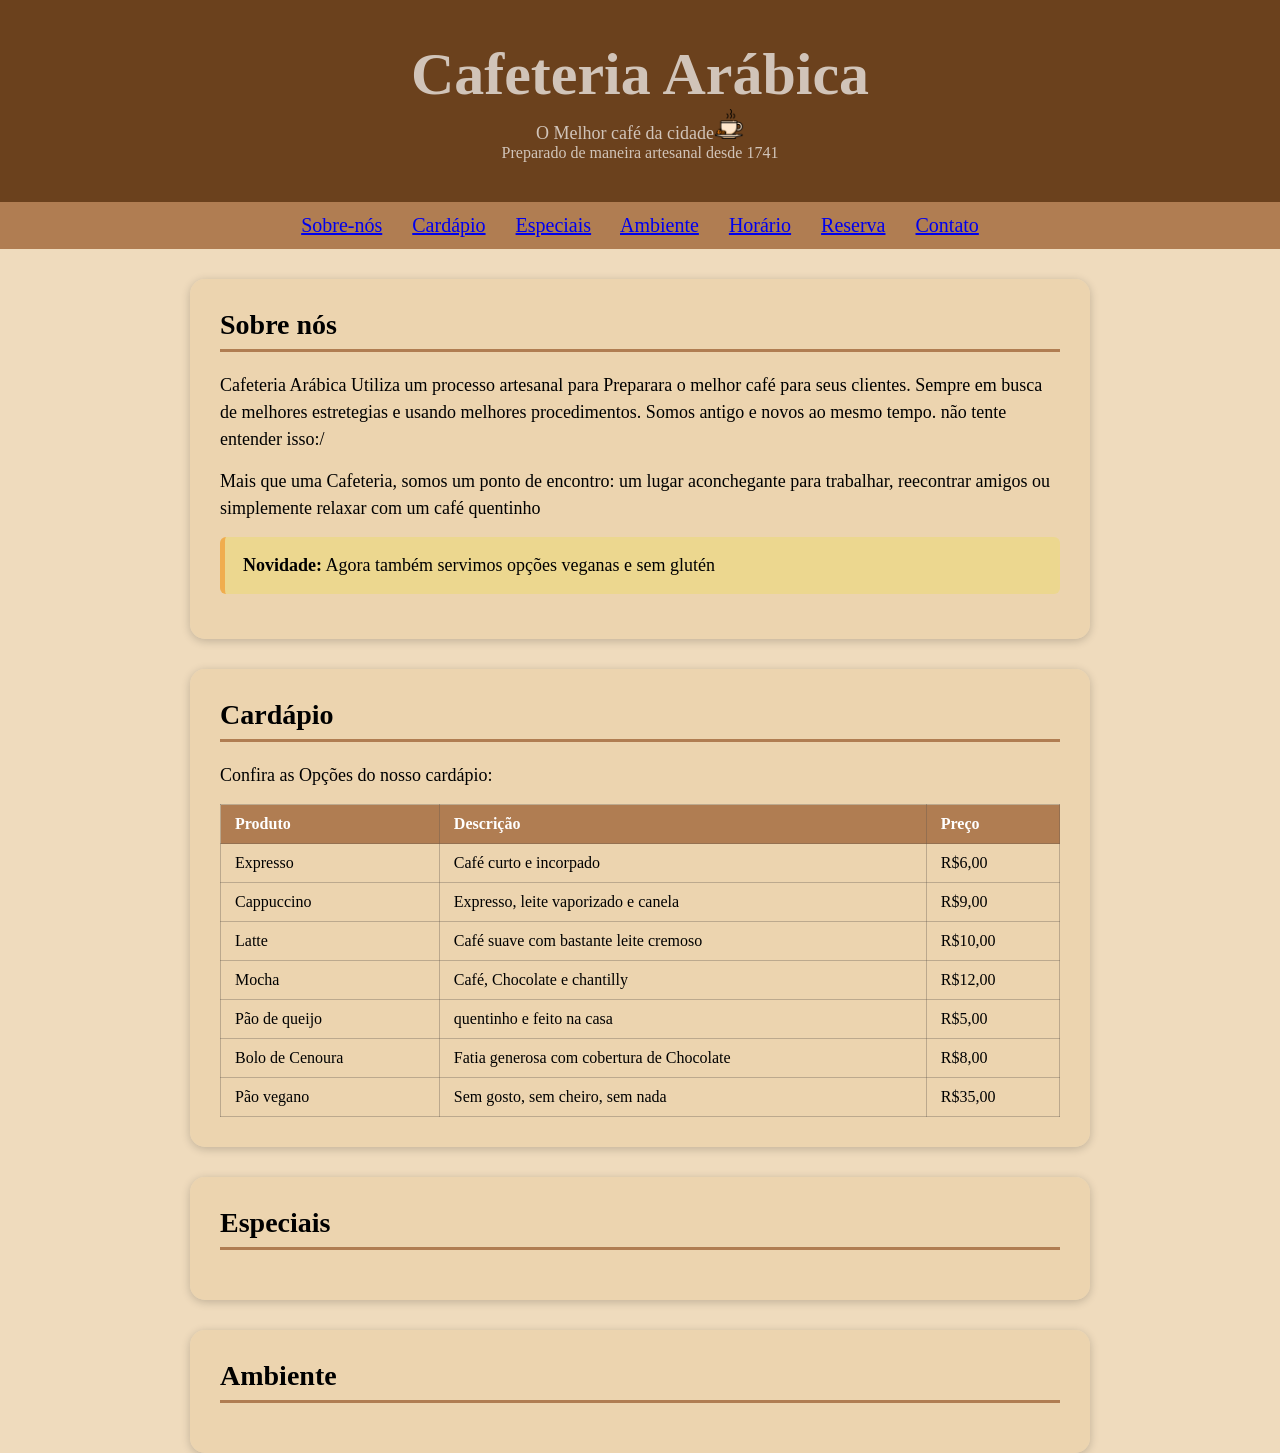
==== index.html @ 6eae6dd7 "19/10 - Sobre nós e cardapio" ====
<!-- Comentario Ctrl+; -->
 <!-- Ctrl + F pesquisa no codigo -->
  <!-- a = Link -->
   <!-- alt+seta meche o codigo -->
    <!-- shift+alt+seta para baixo = duplicar uma linha -->



<!DOCTYPE html>
<html lang="pt-BR">
<head>
    <meta charset="UTF-8">
    <meta name="viewport" content="width=device-width, initial-scale=1.0">
    <title>Aula de HTML e CSS</title>
    <link rel="stylesheet" href="style.css">
    <link rel="stylesheet" href="app.js">
</head>
<body>
    <!-- Parte Superior  -->
     <header>
         <h1>Cafeteria Arábica</h1>
         <p>O Melhor café da cidade<img src="924514.png" alt=""><div></div> Preparado de maneira artesanal desde 1741</p>
     </header>

     



     <nav>
          <a href="#Sobre">Sobre-nós</a>
          <a href="#Cardápio">Cardápio</a>
          <a href="#Especiais">Especiais</a>
          <a href="#Ambiente">Ambiente</a>
          <a href="#">Horário</a>
          <a href="#">Reserva</a>
          <a href="#">Contato</a>
          
     </nav>

     <main>
        <section id="Sobre">
            <h2>Sobre nós</h2>
            <p>
                Cafeteria Arábica Utiliza um processo artesanal para Preparara o melhor café para seus clientes. Sempre em busca de melhores estretegias e usando melhores procedimentos. Somos antigo e novos ao mesmo tempo. não tente entender isso:/
            </p>
            <p>
                Mais que uma Cafeteria, somos um ponto de encontro: um lugar aconchegante para trabalhar, reecontrar amigos ou simplemente relaxar com um café quentinho
            </p>
            <p class="dica">
                <strong>Novidade:</strong>
                 Agora também servimos opções veganas e sem glutén
                </p>
        </section>

        <section id="Cardápio">
            <h2>Cardápio</h2>
            <p>
                Confira as Opções do nosso cardápio:
            </p>
            <table>                         <!-- faz tabela -->
              <thead>                       <!-- cabeçalho -->
                   <tr>                     <!-- linha -->
                    <th>Produto</th>        <!-- coluna do cabeçalho -->
                    <th>Descrição</th>
                    <th>Preço</th>
                   </tr>
              </thead>
              <tbody>
                   <tr>
                       <td>Expresso</td>
                       <td>Café curto e incorpado</td>
                       <td>R$6,00</td>
                </tr>
                   <tr>
                       <td>Cappuccino</td>
                       <td>Expresso, leite vaporizado e canela</td>
                       <td>R$9,00</td>
                </tr>
                   <tr>
                       <td>Latte</td>
                       <td>Café suave com bastante leite cremoso</td>
                       <td>R$10,00</td>
                </tr>
                   <tr>
                       <td>Mocha</td>
                       <td>Café, Chocolate e chantilly</td>
                       <td>R$12,00</td>
                </tr>
                   <tr>
                       <td>Pão de queijo</td>
                       <td>quentinho e feito na casa</td>
                       <td>R$5,00</td>
                </tr>
                   <tr>
                       <td>Bolo de Cenoura</td>
                       <td>Fatia generosa com cobertura de Chocolate</td>
                       <td>R$8,00</td>
                </tr>
                   <tr>
                       <td>Pão vegano</td>
                       <td>Sem gosto, sem cheiro, sem nada</td>
                       <td>R$35,00</td>
                </tr>
              </tbody>
            </table>
        </section>

        <section id="Especiais">
            <h2>Especiais</h2>
        </section>
       
        <section id="Ambiente">
            <h2>Ambiente</h2>
        </section>
        
        <!-- <section>
            <h2>Horário</h2>
        </section>
        
        <section>
            <h2>Reserva</h2>
        </section>

        <section>
            <h2>Contato</h2>
        </section> -->
     </main>


</body>
</html>
---- style.css ----
/* CSS Reset usando o caractere coringa -->* */
* {
    margin: 0px;
    padding: 0px;
}

/* Váriaveis para a paleta de cores */
:root{
    --Cor-Marrom-escuro: #5f320ee8;
    --Cor-Marrom-claro: #b07d52;
    --Cor-Vinho: brown;
    --Cor-Cinza:#ffffffb0;
    --Cor-fundo-pagina:#ebd3adcb;
    --Cor-Branco:#ffffff;
    --Cor-Branco-secao:#ffffff;
    --Cor-sombra: rgba(0, 0, 0, 0.2);
    --Cor-Fundo-dica: #ecd78f;
    --Cor-Borda-dica: #f0ad4e;
    --Cor-borda-tabela: #5e574e57;
    
}



/* Regra de Formatação */
body{
    font-family: Bree Serif; 
    /* fonte do texto */
    background-color: var(--Cor-fundo-pagina)
}
header{
    background-color: var(--Cor-Marrom-escuro);
    /* Cor do fundo */
    color: var(--Cor-Cinza);
    /* Cor da Letra */
    text-align: center;
    /* Alinhar o Texto */
    padding: 40px 0px;
    /* Margem interna: topo direita, baixo esquerda */
}
h1{
   font-size: 60px;
   /* tamanho da letra */
}
p{
    font-size: 18px;
    /* tamanho da letra */
}
img{
    width: 30px; ;
    
}
nav{
    background-color: var(--Cor-Marrom-claro);
    
    /* margin-top: 1px;
    margin-left: 30px; */
    /* margin: 1px 30px 0px 30px;  */
    /* top right botton left */
    text-align: center;
    padding: 12px;
    font-size: 20px;

    word-spacing: 25px;
    /* da espaço entre as palavras */
}

main{
    width: 900px;           /* Largura de um bloco(tag) */
    margin: 0px auto;
}


section{
    font-family: Bree Serif; 
    margin-top: 30px;
    background-color: var(--Cor-fundo-pagina);
    padding: 30px;
    box-shadow: 0px 2px 10px var(--Cor-sombra);
     /*
    box shadow:
    deslocamento horizontal
    deslocamneto vertical
    desfoque
    */
    border-radius: 15px;
    /* borda arredondada */
   
}

section h2{
 /* background-color:var(--Cor-Marrom-claro) ; */
border-bottom: 3px solid var(--Cor-Marrom-claro);  /* isso faz uma borda */
margin-bottom: 20px;
font-size: 28px;
padding-bottom: 8px;
}

section p{
    margin-bottom: 15px;  /* distacia das linhas */
    line-height: 150%;   /* distacia das linhas dentro do Paragrafo */
   
}

 

/* Criar uma Classe em CSS */
.dica{
  background-color: var(--Cor-Fundo-dica);
  border-left: 5px solid var(--Cor-Borda-dica);
  padding: 15px 18px;
  border-radius: 6px;
}

/* formatação da tabela */
table{
    width: 100%;
    border-collapse: collapse;     /* Junta as bordas dos quadrados na tabela */
    
}
th, td{
    border: 1px solid var(--Cor-borda-tabela);
    padding: 10px 14px;
    text-align: left;
}
th{
    background-color: var(--Cor-Marrom-claro);
    color: var(--Cor-Branco-secao);
}


/*
Font-family - propriedade
Arial, Helvetica, sans-serif - valor da propriedade
*/
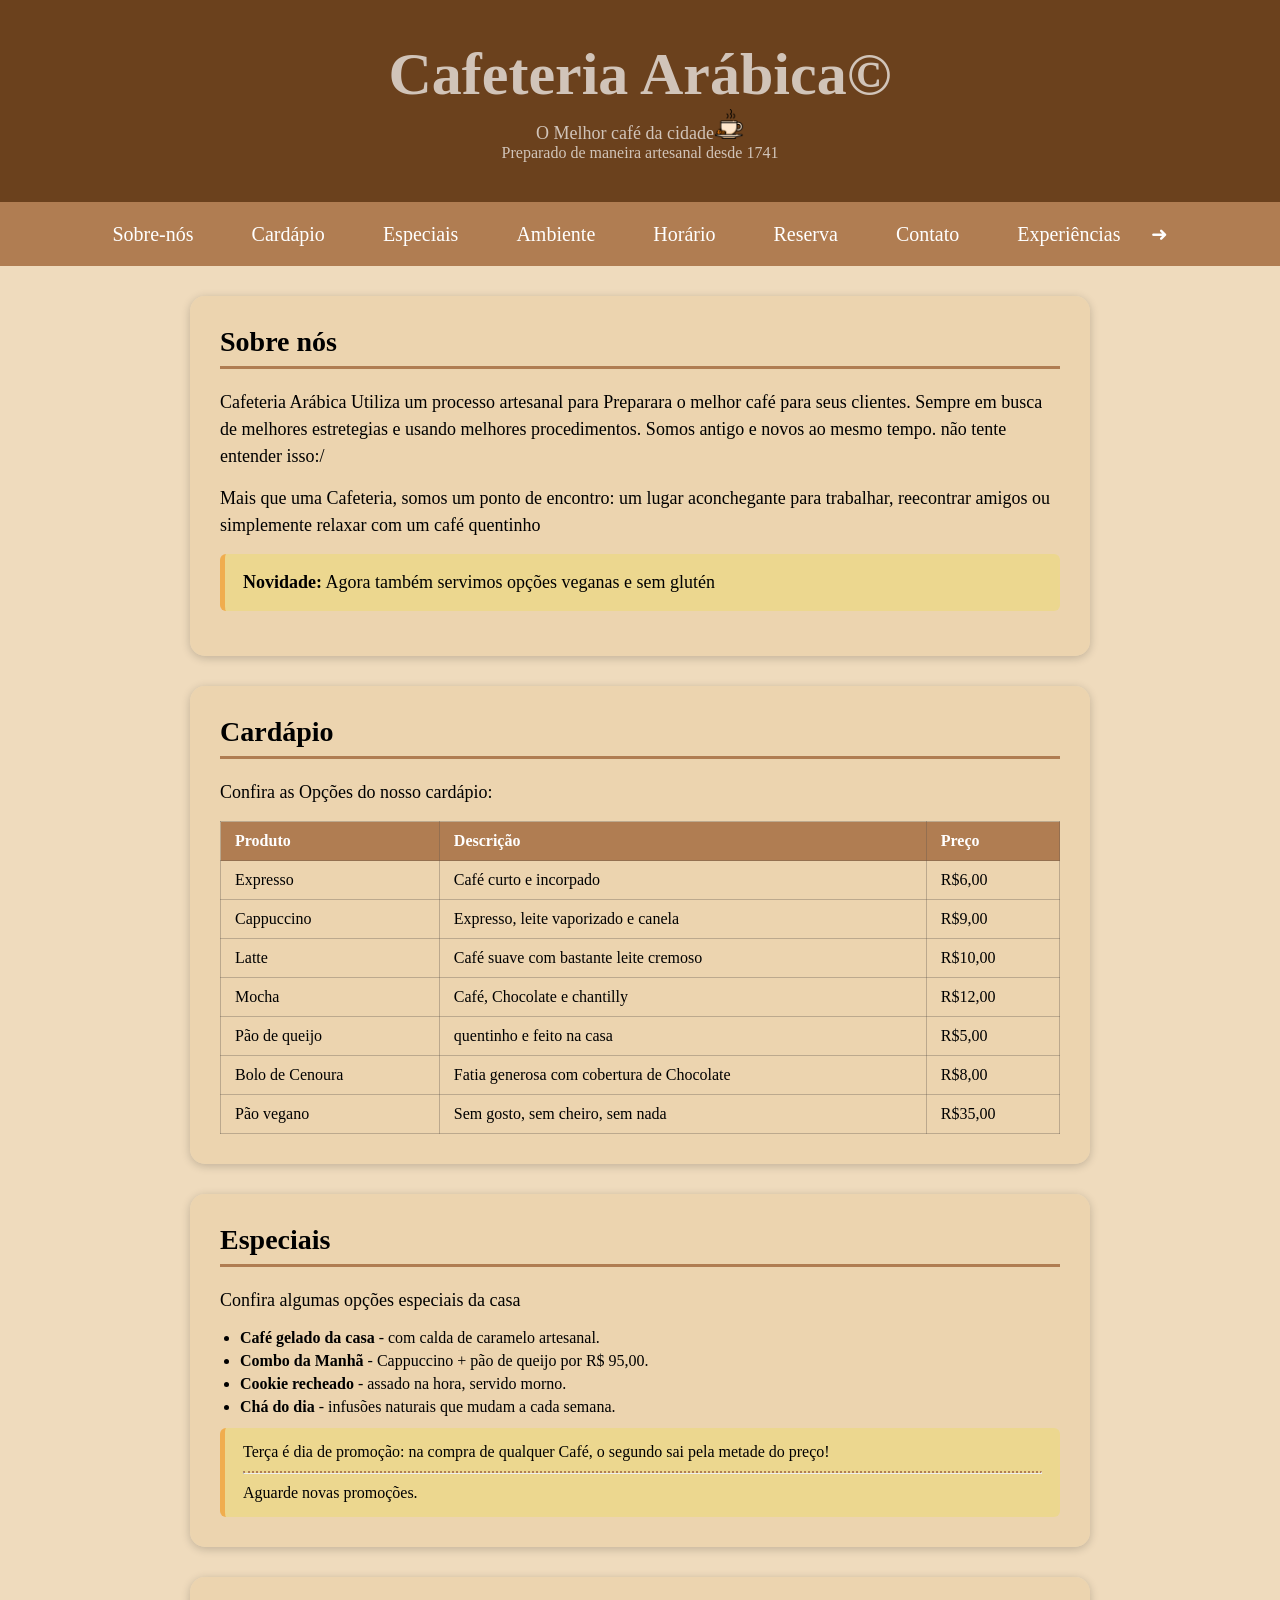
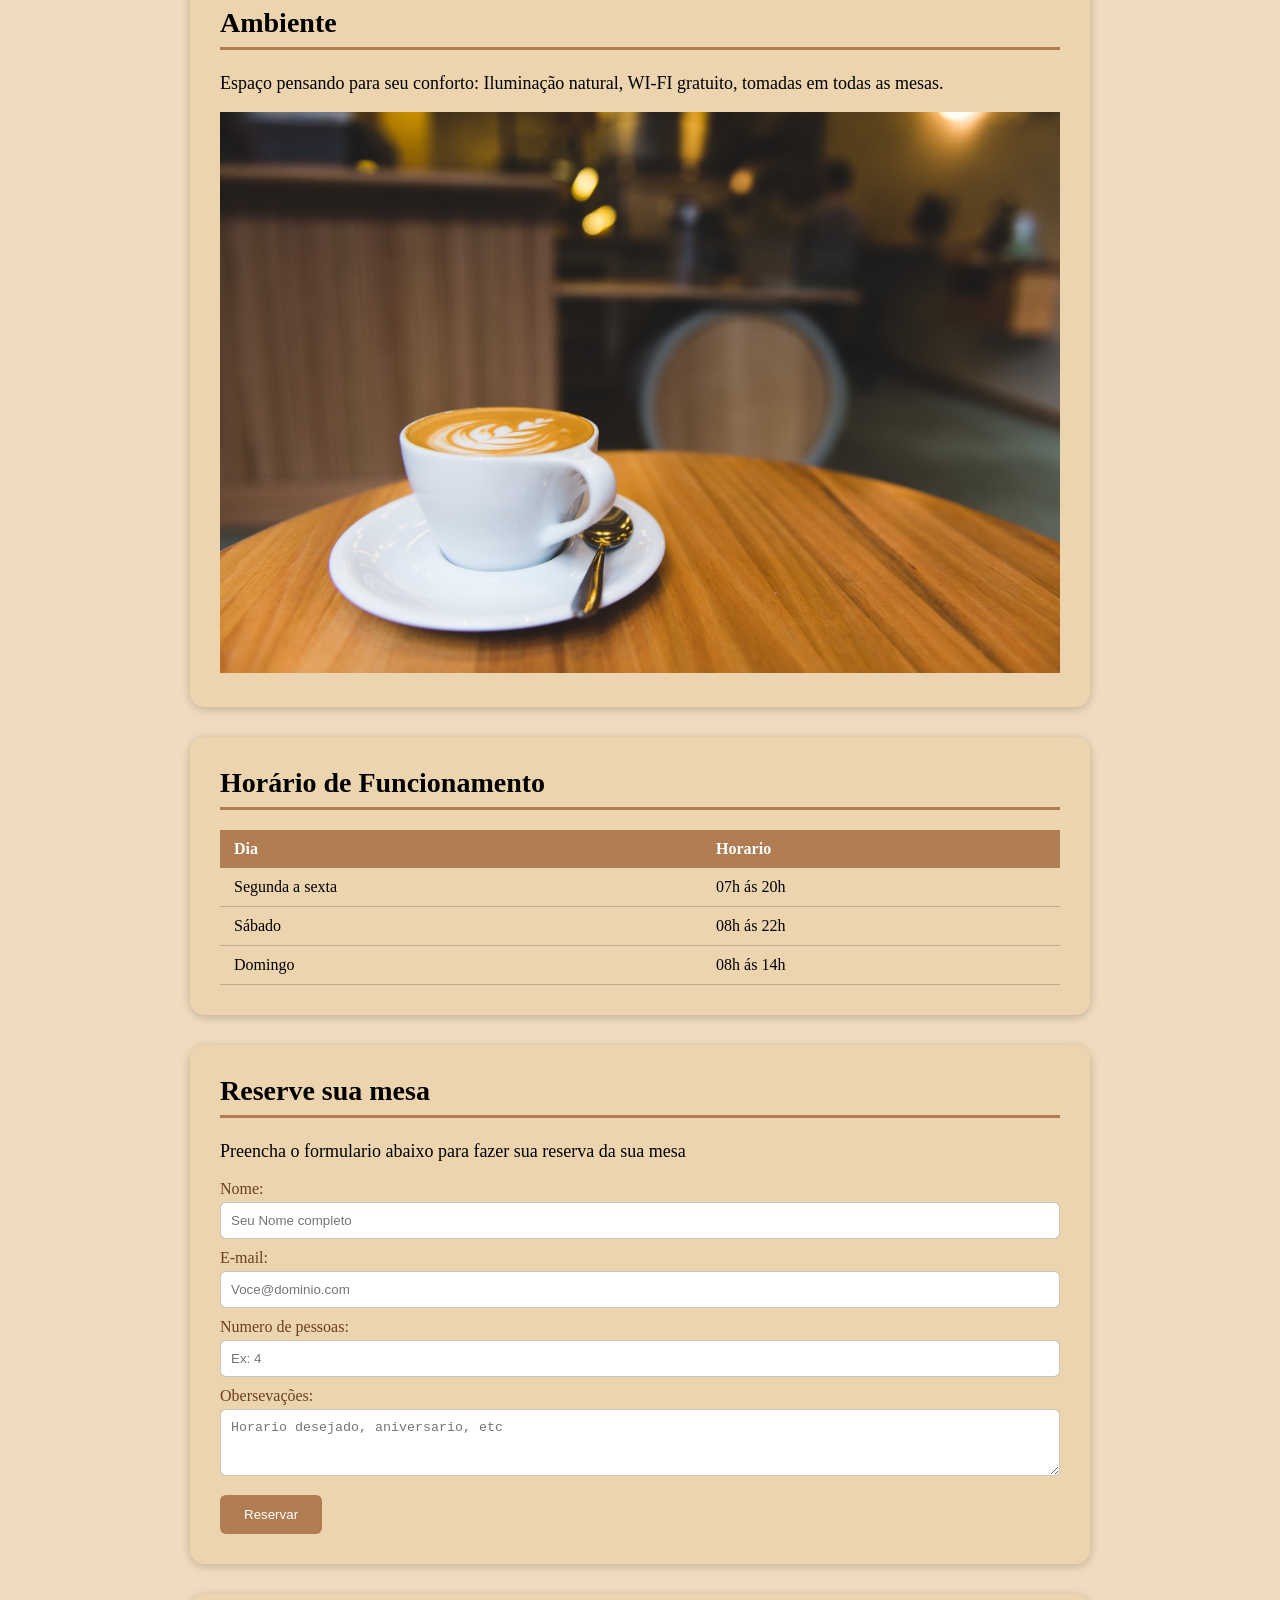
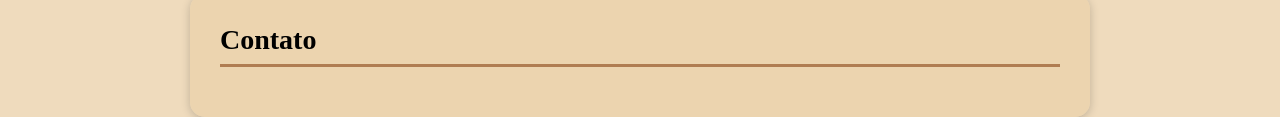
==== commit 1aeb7540: "13/11" ====
--- a/index.html
+++ b/index.html
@@ -3,6 +3,7 @@
   <!-- a = Link -->
    <!-- alt+seta meche o codigo -->
     <!-- shift+alt+seta para baixo = duplicar uma linha -->
+     <!-- alt+z quenra a linha automaticamnete sem precisar ficar mexendo a barra -->
 
 
 
@@ -14,12 +15,14 @@
     <title>Aula de HTML e CSS</title>
     <link rel="stylesheet" href="style.css">
     <link rel="stylesheet" href="app.js">
+    <link rel="stylesheet" href="Imagem/">
+    
 </head>
 <body>
     <!-- Parte Superior  -->
-     <header>
-         <h1>Cafeteria Arábica</h1>
-         <p>O Melhor café da cidade<img src="924514.png" alt=""><div></div> Preparado de maneira artesanal desde 1741</p>
+     <header class="topo-animado">
+         <h1>Cafeteria Arábica&copy;</h1>
+         <p>O Melhor café da cidade<img src="Imagem/924514.png" alt="ima"><div></div> Preparado de maneira artesanal desde 1741</p>
      </header>
 
      
@@ -31,9 +34,12 @@
           <a href="#Cardápio">Cardápio</a>
           <a href="#Especiais">Especiais</a>
           <a href="#Ambiente">Ambiente</a>
-          <a href="#">Horário</a>
-          <a href="#">Reserva</a>
-          <a href="#">Contato</a>
+          <a href="#Horario">Horário</a>
+          <a href="#Reserva">Reserva</a>
+          <a href="#Contato">Contato</a>
+          <a href="avancado.html">Experiências &#10140;</a>
+
+          <!-- esta é a parte que faz o roda-pé funcionar com os atalhos -->
           
      </nav>
 
@@ -107,24 +113,89 @@
 
         <section id="Especiais">
             <h2>Especiais</h2>
+
+            <p>Confira algumas opções especiais da casa</p>
+
+            <ul>
+
+                <li><strong>Café gelado da casa</strong> - com calda de caramelo artesanal.</li>
+                <li><strong>Combo da Manhã</strong> - Cappuccino + pão de queijo por R$ 95,00.</li>
+                <li><strong>Cookie recheado</strong> - assado na hora, servido morno.</li>
+                <li><strong>Chá do dia</strong> - infusões naturais que mudam a cada semana.</li>
+
+            </ul>
+            <div class="dica">
+                 Terça é dia de promoção: na compra de qualquer Café,
+                  o segundo sai pela metade do preço!
+                  <hr>
+                  Aguarde novas promoções.
+            </div>
         </section>
        
         <section id="Ambiente">
             <h2>Ambiente</h2>
-        </section>
+            <p>Espaço pensando para seu conforto: Iluminação natural, WI-FI gratuito, 
+                tomadas em todas as mesas.
+            </p>
+            <img class="img" src="Imagem/table-cafe-coffee-texture-restaurant-bar-719306-pxhere.com.jpg" alt="Xícara de café em uma mesa">
+        </section>
+
+       
         
-        <!-- <section>
-            <h2>Horário</h2>
+        <section id="Horario">
+            <h2>Horário de Funcionamento</h2>
+            <table class="horario-funcionamento">
+                <thead>
+                   <tr>
+                    <th>Dia</th>
+                    <th>Horario</th>
+                   </tr>
+                </thead>
+                <tbody>
+                    <tr>
+                        <td>Segunda a sexta</td>
+                        <td>07h ás 20h</td>
+                    </tr>
+                    <tr>
+                        <td>Sábado</td>
+                        <td>08h ás 22h</td>
+                    </tr>
+                    <tr>
+                        <td>Domingo</td>
+                        <td>08h ás 14h</td>
+                    </tr>
+                </tbody>
+            </table>
         </section>
         
-        <section>
-            <h2>Reserva</h2>
-        </section>
-
-        <section>
+        <section id="Reserva">
+            <h2>Reserve sua mesa</h2>
+            <p>Preencha o formulario abaixo para fazer sua reserva da sua mesa</p>
+
+            <form action="">
+                 <label for="Nome">Nome:</label>
+                 <input type="text" id="Nome" placeholder="Seu Nome completo">
+                
+                 <label for="Email">E-mail:</label>
+                 <input type="email" id="email" placeholder="Voce@dominio.com">
+                
+                 <label for="pessoas">Numero de pessoas:</label>
+                 <input type="number" id="pessoas" placeholder="Ex: 4">
+                
+                 <label for="obs">Obersevações:</label>
+                 <textarea  id="obs" rows="3" placeholder="Horario desejado, aniversario, etc"></textarea>
+
+                 <button type="submit">Reservar</button>
+
+            </form>
+        </section>
+
+        <section id="Contato">
             <h2>Contato</h2>
-        </section> -->
+        </section>
      </main>
+
+     
 
 
 </body>
--- a/style.css
+++ b/style.css
@@ -1,8 +1,13 @@
 
-/* CSS Reset usando o caractere coringa -->* */
+/* CSS Reset usando o caractere coringa -->*<-- */
 * {
     margin: 0px;
     padding: 0px;
+    box-sizing:border-box;
+    /* 
+    Content box: soma todos os espaços e expande
+    border-box: soma todos os espaços e reduz (conteudo + espaços)
+    */
 }
 
 /* Váriaveis para a paleta de cores */
@@ -10,7 +15,7 @@
     --Cor-Marrom-escuro: #5f320ee8;
     --Cor-Marrom-claro: #b07d52;
     --Cor-Vinho: brown;
-    --Cor-Cinza:#ffffffb0;
+    --Cor-Cinza: #ffffffb0;
     --Cor-fundo-pagina:#ebd3adcb;
     --Cor-Branco:#ffffff;
     --Cor-Branco-secao:#ffffff;
@@ -18,7 +23,9 @@
     --Cor-Fundo-dica: #ecd78f;
     --Cor-Borda-dica: #f0ad4e;
     --Cor-borda-tabela: #5e574e57;
-    
+    --Cor-texto: #333333;
+    --Cor-texto-creme: #e6d7c3;
+    --Cor-marrom-hover: #935f3a;
 }
 
 
@@ -26,6 +33,15 @@
 /* Regra de Formatação */
 body{
     font-family: Bree Serif; 
+
+    /*
+Font-family - propriedade
+Arial, Helvetica, sans-serif - valor da propriedade
+*/
+
+
+
+
     /* fonte do texto */
     background-color: var(--Cor-fundo-pagina)
 }
@@ -59,11 +75,23 @@
     /* margin: 1px 30px 0px 30px;  */
     /* top right botton left */
     text-align: center;
-    padding: 12px;
+    padding: 20px 12px;
     font-size: 20px;
 
     word-spacing: 25px;
     /* da espaço entre as palavras */
+}
+
+nav a{
+   color: var(--Cor-Branco);
+   text-decoration: none;
+   padding: 8px 14px;
+   border-radius: 6px;
+}
+
+nav a:hover{
+     background-color: var(--Cor-marrom-hover);
+     /* quando passar o mouse no link */
 }
 
 main{
@@ -103,6 +131,21 @@
    
 }
 
+section ul, section ol{
+    margin-left: 20px;
+    margin-bottom: 12px;
+}
+
+section li{
+    margin-bottom: 5px;
+    font-weight: 400;
+}
+
+section hr{
+    border-top: 2px dotted var(--Cor-Marrom-claro);
+    margin: 10px 0px;
+}
+
  
 
 /* Criar uma Classe em CSS */
@@ -129,10 +172,52 @@
     color: var(--Cor-Branco-secao);
 }
 
-
-/*
-Font-family - propriedade
-Arial, Helvetica, sans-serif - valor da propriedade
-*/
+section img{
+    width: 100%;
+
+}
+.horario-funcionamento th{
+    border: none;
+}
+
+.horario-funcionamento td{
+    border: none;
+    border-bottom: 1px solid var(--Cor-borda-tabela);
+}
+
+/* Formatação do formulario */
+form label{
+    display: block;        /* Trasforma a tag em um bloco, Antes label era inline */
+   margin: 10px 0px 4px;
+   color: var(--Cor-Marrom-escuro);
+
+}
+
+form input, form textarea{
+    width: 100%;
+    padding: 10px;
+    border-radius: 6px;
+    border: 1px solid var(--Cor-borda-tabela);
+}
+
+form button{
+    margin-top: 15px;
+    border: none;
+    background-color: var(--Cor-Marrom-claro);
+    color: var(--Cor-Branco);
+    padding: 12px 24px;
+    border-radius: 6px;
+    cursor: pointer;           /* muda o cursor para a mãozinha */
+}
+
+form button:hover{
+    background-color: var(--Cor-marrom-hover);
+}
+
+
+
+
+
+
 
 	
